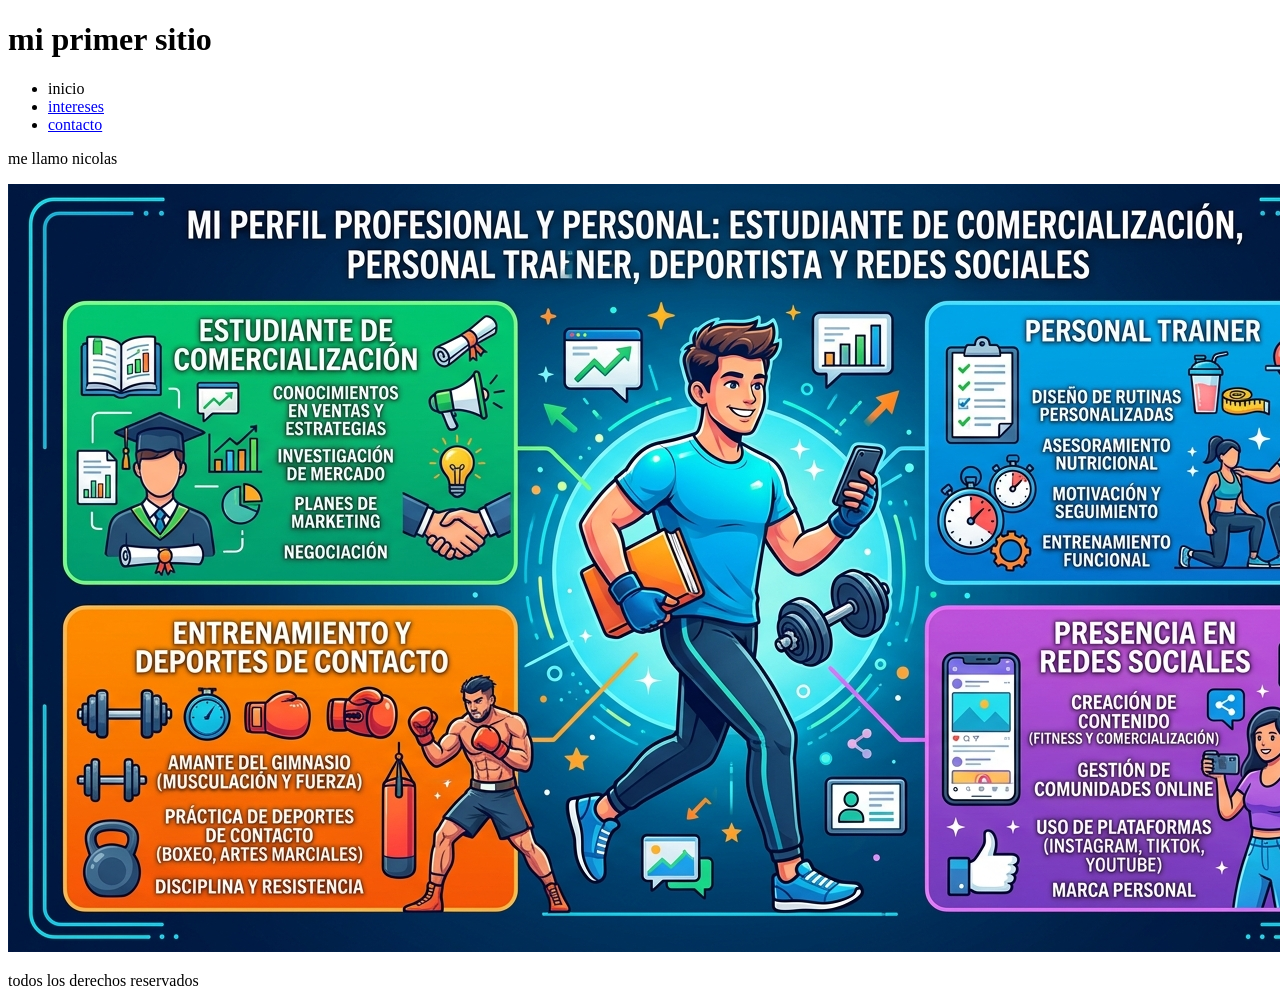
==== index.html @ b3d11d41 "version1" ====
<!DOCTYPE html>
<html lang="es">
<head>
    <meta charset="UTF-8">
    <meta name="viewport" content="width=device-width, initial-scale=1.0">
    <title>mi sitio personal</title>
</head>
<body>
    <header>
        <h1>mi primer sitio</h1>
        <nav>
            <ul>
                <li>inicio </li>
                <li><a href="intereses.html">intereses</a></li>
                <li><a href="contacto.html">contacto</a></li>
            </ul>
        </nav>
    </header>
    <main>
<p> me llamo nicolas </p>
<img src="img/infografia.png" alt="mi infografia">
    </main>
    <footer>
<p>todos los derechos reservados</p>
    </footer>
</body>
</html>
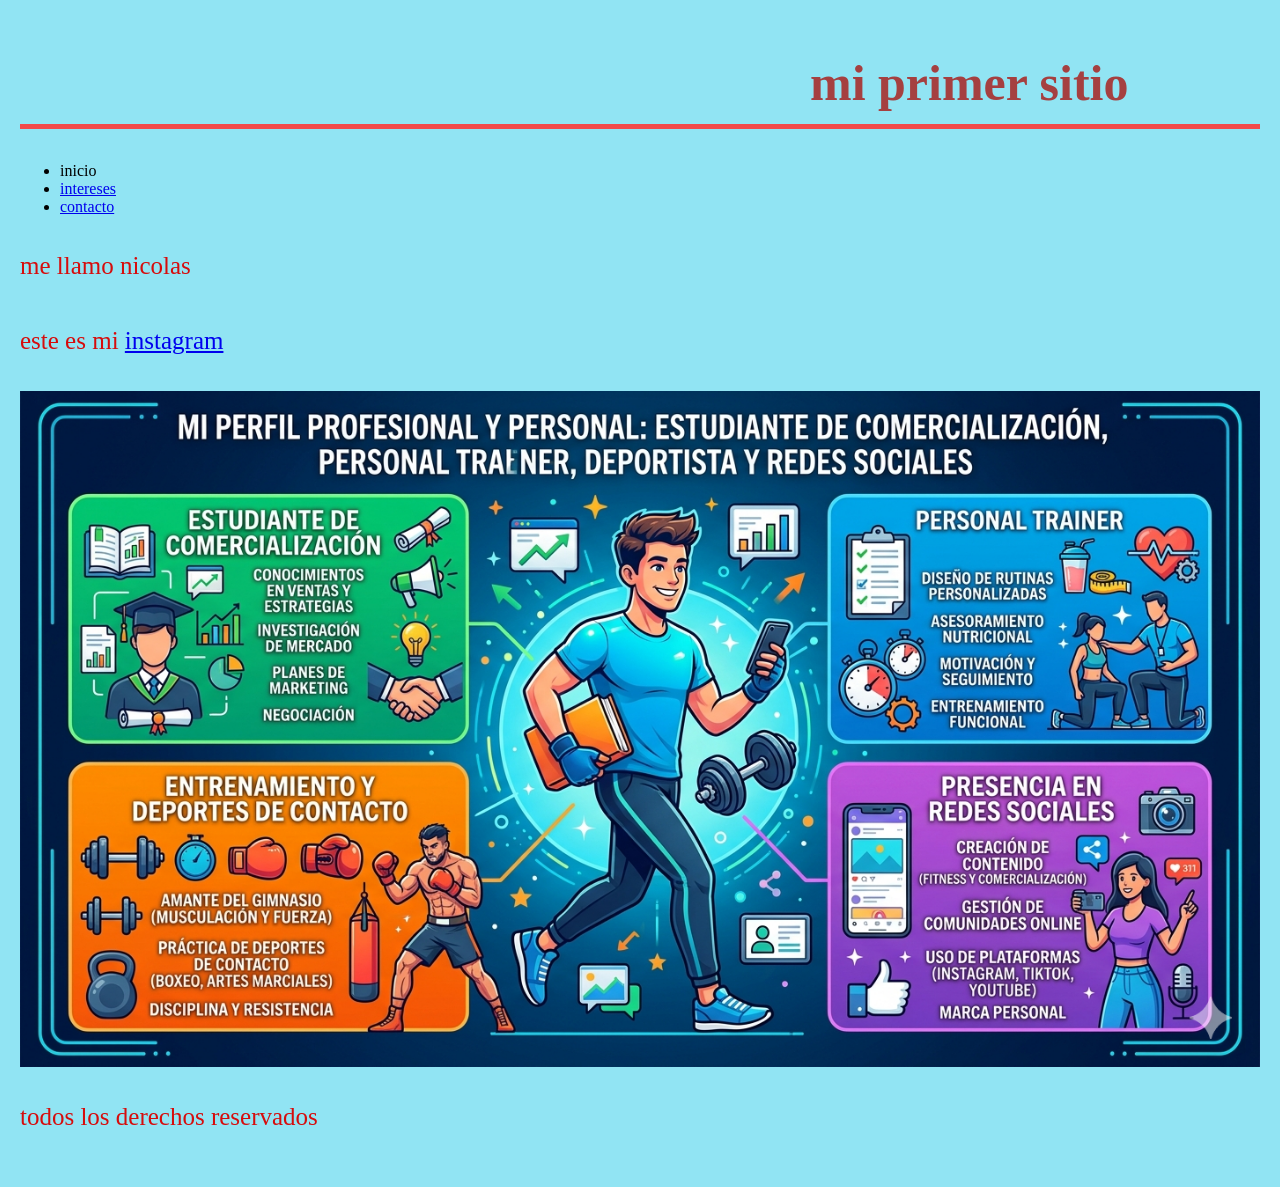
==== commit 7db0b5bc: "Add files via upload" ====
--- a/index.html
+++ b/index.html
@@ -4,6 +4,7 @@
     <meta charset="UTF-8">
     <meta name="viewport" content="width=device-width, initial-scale=1.0">
     <title>mi sitio personal</title>
+    <link rel="stylesheet" href="estilos/ccs1.css">
 </head>
 <body>
     <header>
@@ -18,6 +19,7 @@
     </header>
     <main>
 <p> me llamo nicolas </p>
+ <p>este es mi <a href="https://www.instagram.com/nico_dono/?hl=es-la" target="_blank">instagram</a> </p>
 <img src="img/infografia.png" alt="mi infografia">
     </main>
     <footer>
--- a/estilos/ccs1.css
+++ b/estilos/ccs1.css
@@ -0,0 +1,39 @@
+body 
+{
+    background-color: #91e4f3; 
+    font-family: Cambria, Cochin, Georgia, Times, 'Times New Roman', serif;
+    margin: 0;
+    padding: 20px;
+}
+
+h1 
+{
+    color: #a54040; 
+    font-size: 50px;
+    border-bottom: 5px solid #f14949;
+    padding-bottom: 12px;
+    font-family: 'Times New Roman', Times, serif
+}
+
+p 
+{
+    color: #d60c0c; 
+    font-size: 25px;
+    line-height: 2;
+    font-family: Cambria, Cochin, Georgia, Times, 'Times New Roman', serif;
+    
+}
+
+img 
+{
+    max-width: 100%;
+    height: auto;
+    display: block;
+    margin: 20px 0;
+
+}
+
+header h1
+{
+    padding-left: 790px; 
+}
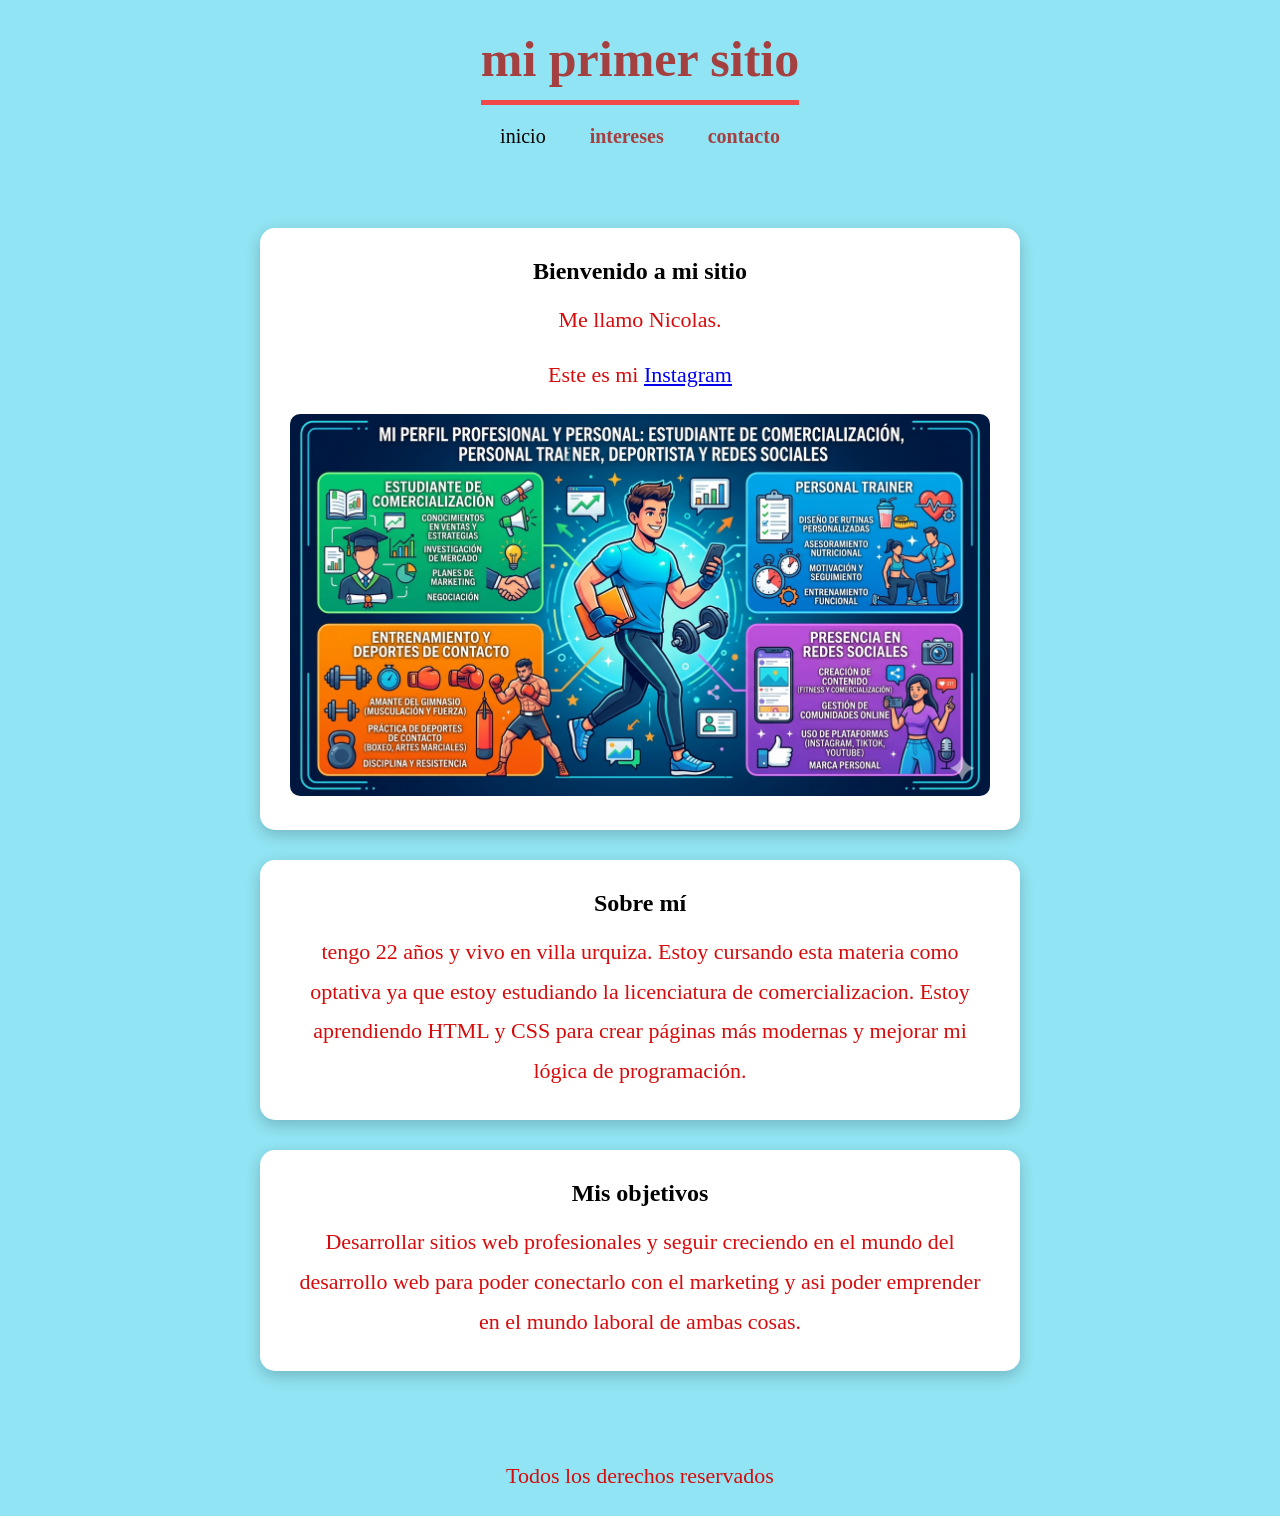
==== commit 4724b63c: "Add files via upload" ====
--- a/index.html
+++ b/index.html
@@ -3,27 +3,57 @@
 <head>
     <meta charset="UTF-8">
     <meta name="viewport" content="width=device-width, initial-scale=1.0">
-    <title>mi sitio personal</title>
+    <title>Mi sitio personal</title>
     <link rel="stylesheet" href="estilos/ccs1.css">
 </head>
 <body>
+
     <header>
         <h1>mi primer sitio</h1>
         <nav>
             <ul>
-                <li>inicio </li>
-                <li><a href="intereses.html">intereses</a></li>
+                <li>inicio</li>
+                <li> <a href="intereses.html">intereses</a></li>
+                
+                
                 <li><a href="contacto.html">contacto</a></li>
             </ul>
         </nav>
     </header>
-    <main>
-<p> me llamo nicolas </p>
- <p>este es mi <a href="https://www.instagram.com/nico_dono/?hl=es-la" target="_blank">instagram</a> </p>
-<img src="img/infografia.png" alt="mi infografia">
+
+    <main class="contenedor">
+
+        <section class="bloque">
+            <h2>Bienvenido a mi sitio</h2>
+            <p>Me llamo Nicolas.</p>
+            <p>Este es mi 
+                <a href="https://www.instagram.com/nico_dono/?hl=es-la" target="_blank">
+                    Instagram
+                </a>
+            </p>
+            <img src="img/infografia.png" alt="Mi infografia">
+        </section>
+
+        <section class="bloque">
+            <h2>Sobre mí</h2>
+            <p>
+                tengo 22 años y vivo en villa urquiza. Estoy cursando esta materia como optativa ya que estoy estudiando la licenciatura de comercializacion. Estoy aprendiendo HTML y CSS para crear páginas más modernas 
+                y mejorar mi lógica de programación.
+            </p>
+        </section>
+
+        <section class="bloque">
+            <h2>Mis objetivos</h2>
+            <p>
+                Desarrollar sitios web profesionales y seguir creciendo en el mundo del desarrollo web para poder conectarlo con el marketing y asi poder emprender en el mundo laboral de ambas cosas.
+            </p>
+        </section>
+
     </main>
-    <footer>
-<p>todos los derechos reservados</p>
+
+    <footer class="footer">
+        <p>Todos los derechos reservados</p>
     </footer>
+
 </body>
 </html>
--- a/estilos/ccs1.css
+++ b/estilos/ccs1.css
@@ -1,39 +1,100 @@
-body 
-{
+
+* {
+    margin: 0;
+    padding: 0;
+    box-sizing: border-box;
+}
+
+
+body {
     background-color: #91e4f3; 
     font-family: Cambria, Cochin, Georgia, Times, 'Times New Roman', serif;
-    margin: 0;
-    padding: 20px;
 }
 
-h1 
-{
+
+header {
+    text-align: center;
+    padding: 30px 20px;
+}
+
+
+h1 {
     color: #a54040; 
     font-size: 50px;
     border-bottom: 5px solid #f14949;
     padding-bottom: 12px;
-    font-family: 'Times New Roman', Times, serif
+    display: inline-block;
 }
 
-p 
-{
-    color: #d60c0c; 
-    font-size: 25px;
-    line-height: 2;
-    font-family: Cambria, Cochin, Georgia, Times, 'Times New Roman', serif;
-    
+
+nav ul {
+    list-style: none;
+    margin-top: 20px;
 }
 
-img 
-{
+nav ul li {
+    display: inline-block;
+    margin: 0 20px;
+    font-size: 20px;
+}
+
+nav ul li a {
+    text-decoration: none;
+    color: #a54040;
+    font-weight: bold;
+}
+
+nav ul li a:hover {
+    color: #f14949;
+}
+
+
+.contenedor {
+    max-width: 800px;
+    margin: 50px auto;
+    padding: 0 20px;
+}
+
+
+.bloque {
+    background-color: white;
+    padding: 30px;
+    border-radius: 15px;
+    box-shadow: 0 5px 15px rgba(0,0,0,0.2);
+    text-align: center;
+    margin-bottom: 30px;
+}
+
+
+p {
+    color: #d60c0c; 
+    font-size: 22px;
+    line-height: 1.8;
+    margin-top: 15px;
+}
+
+
+img {
     max-width: 100%;
     height: auto;
-    display: block;
-    margin: 20px 0;
-
+    margin-top: 20px;
+    border-radius: 10px;
 }
 
-header h1
-{
-    padding-left: 790px; 
+
+.email {
+    color: #a54040;
+    font-weight: bold;
+    text-decoration: none;
+}
+
+.email:hover {
+    text-decoration: underline;
+}
+
+
+footer {
+    text-align: center;
+    padding: 20px;
+    margin-top: 40px;
 }
